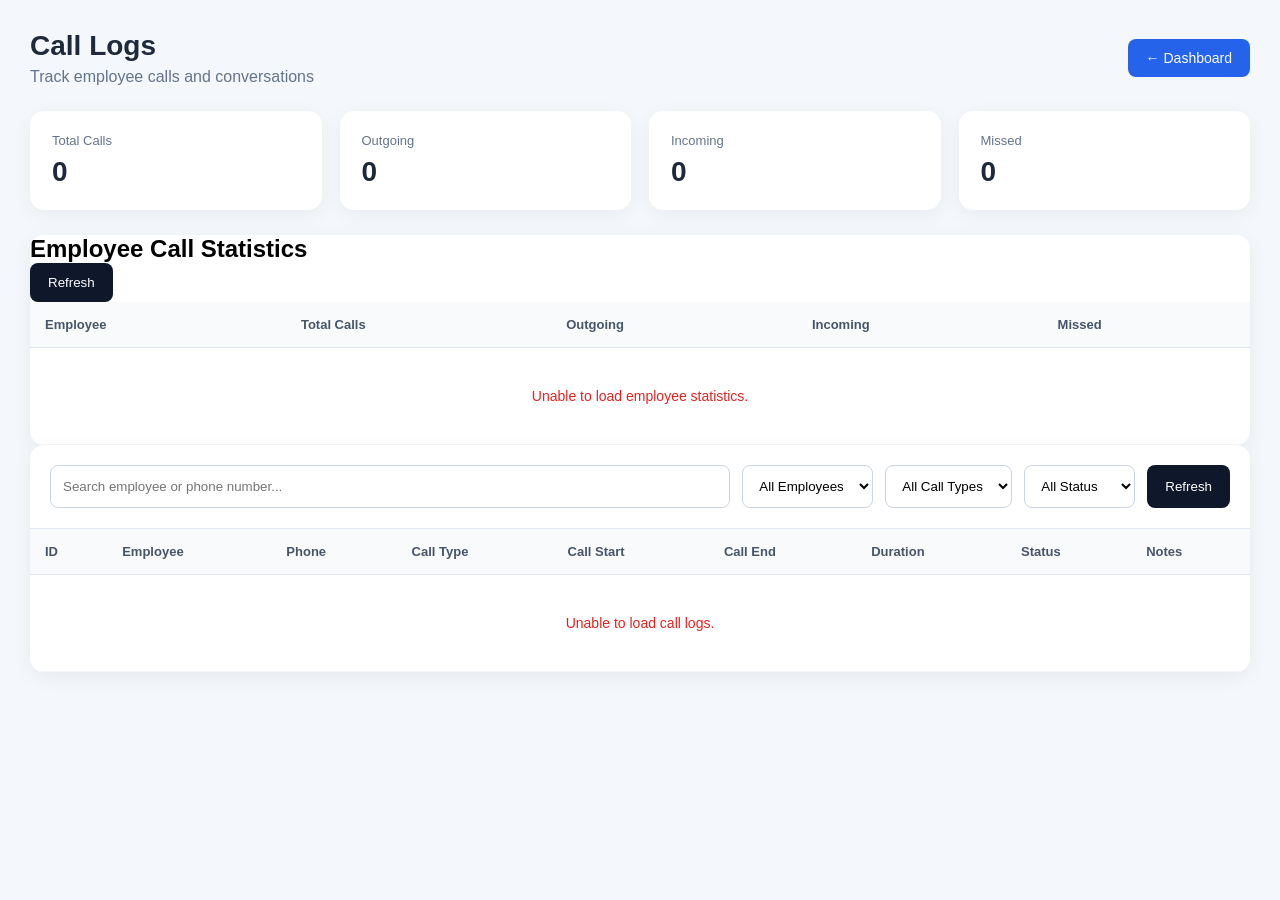
==== call-logs.html @ 0e0f12ab "25 aug" ====
<!DOCTYPE html>
<html lang="en">

<head>
    <meta charset="UTF-8">
    <meta name="viewport" content="width=device-width, initial-scale=1.0">

    <title>Coverwell CRM - Call Logs</title>

    <style>
        * {
            margin: 0;
            padding: 0;
            box-sizing: border-box;
            font-family: Arial, sans-serif;
        }

        body {
            background: #f4f7fb;
            min-height: 100vh;
            padding: 30px;
        }

        .container {
            max-width: 1400px;
            margin: auto;
        }

        /* Header */

        .header {
            display: flex;
            justify-content: space-between;
            align-items: center;
            margin-bottom: 25px;
        }

        .title h1 {
            color: #1e293b;
            font-size: 28px;
        }

        .title p {
            color: #64748b;
            margin-top: 6px;
        }

        .back-button {
            background: #2563eb;
            color: white;
            text-decoration: none;
            padding: 11px 18px;
            border-radius: 8px;
            font-size: 14px;
        }

        .back-button:hover {
            background: #1d4ed8;
        }

        /* Statistics */

        .stats {
            display: grid;
            grid-template-columns: repeat(4, 1fr);
            gap: 18px;
            margin-bottom: 25px;
        }

        .stat-card {
            background: white;
            padding: 22px;
            border-radius: 14px;
            box-shadow: 0 5px 20px rgba(0, 0, 0, 0.05);
        }

        .stat-card p {
            color: #64748b;
            font-size: 13px;
            margin-bottom: 8px;
        }

        .stat-card h2 {
            color: #1e293b;
            font-size: 28px;
        }

        /* Main card */

        .card {
            background: white;
            border-radius: 14px;
            box-shadow: 0 5px 20px rgba(0, 0, 0, 0.06);
            overflow: hidden;
        }

        /* Toolbar */

        .toolbar {
            padding: 20px;
            display: flex;
            gap: 12px;
            flex-wrap: wrap;
            border-bottom: 1px solid #e2e8f0;
        }

        .search {
            flex: 1;
            min-width: 260px;
            padding: 12px;
            border: 1px solid #cbd5e1;
            border-radius: 8px;
            outline: none;
        }

        .filter {
            padding: 12px;
            border: 1px solid #cbd5e1;
            border-radius: 8px;
            background: white;
            outline: none;
        }

        .refresh {
            padding: 12px 18px;
            border: none;
            background: #0f172a;
            color: white;
            border-radius: 8px;
            cursor: pointer;
        }

        /* Table */

        .table-container {
            overflow-x: auto;
        }

        table {
            width: 100%;
            border-collapse: collapse;
            min-width: 1000px;
        }

        th {
            background: #f8fafc;
            padding: 15px;
            text-align: left;
            font-size: 13px;
            color: #475569;
            border-bottom: 1px solid #e2e8f0;
        }

        td {
            padding: 16px 15px;
            font-size: 14px;
            color: #334155;
            border-bottom: 1px solid #f1f5f9;
        }

        tr:hover {
            background: #f8fafc;
        }

        .employee-name {
            font-weight: bold;
            color: #1e293b;
        }

        .type {
            font-size: 12px;
            font-weight: bold;
            padding: 5px 9px;
            border-radius: 20px;
        }

        .outgoing {
            background: #dbeafe;
            color: #1d4ed8;
        }

        .incoming {
            background: #dcfce7;
            color: #15803d;
        }

        .completed {
            background: #dcfce7;
            color: #15803d;
        }

        .missed {
            background: #fee2e2;
            color: #b91c1c;
        }

        .pending {
            background: #fef3c7;
            color: #92400e;
        }

        .loading,
        .empty,
        .error {
            text-align: center;
            padding: 40px;
        }

        .loading,
        .empty {
            color: #64748b;
        }

        .error {
            color: #dc2626;
        }

        /* Mobile */

        @media (max-width: 900px) {

            body {
                padding: 15px;
            }

            .stats {
                grid-template-columns: repeat(2, 1fr);
            }

            .header {
                align-items: flex-start;
                gap: 15px;
            }
        }

        @media (max-width: 500px) {

            .stats {
                grid-template-columns: 1fr;
            }
        }
    </style>
</head>


<body>

    <div class="container">

        <!-- Header -->

        <div class="header">

            <div class="title">

                <h1>Call Logs</h1>

                <p>
                    Track employee calls and conversations
                </p>

            </div>

            <a href="dashboard.html" class="back-button">

                ← Dashboard

            </a>

        </div>


        <!-- Statistics -->

        <div class="stats">

            <div class="stat-card">

                <p>Total Calls</p>

                <h2 id="totalCalls">
                    0
                </h2>

            </div>


            <div class="stat-card">

                <p>Outgoing</p>

                <h2 id="outgoingCalls">
                    0
                </h2>

            </div>


            <div class="stat-card">

                <p>Incoming</p>

                <h2 id="incomingCalls">
                    0
                </h2>

            </div>


            <div class="stat-card">

                <p>Missed</p>

                <h2 id="missedCalls">
                    0
                </h2>

            </div>

        </div>

        <div class="card employee-stats-card">

            <div class="employee-stats-header">
                <h2>Employee Call Statistics</h2>

                <button class="refresh" onclick="loadEmployeeStats()">
                    Refresh
                </button>
            </div>

            <div class="table-container">

                <table>

                    <thead>
                        <tr>
                            <th>Employee</th>
                            <th>Total Calls</th>
                            <th>Outgoing</th>
                            <th>Incoming</th>
                            <th>Missed</th>
                        </tr>
                    </thead>

                    <tbody id="employeeStatsTable">

                        <tr>
                            <td colspan="5" class="loading">
                                Loading employee statistics...
                            </td>
                        </tr>

                    </tbody>

                </table>

            </div>

        </div>



        <!-- Main Card -->

        <div class="card">

            <!-- Toolbar -->

            <div class="toolbar">

                <input type="text" id="search" class="search" placeholder="Search employee or phone number...">
                <select id="employeeFilter" class="filter">

                    <option value="">
                        All Employees
                    </option>

                </select>

                <select id="typeFilter" class="filter">

                    <option value="">
                        All Call Types
                    </option>

                    <option value="OUTGOING">
                        Outgoing
                    </option>

                    <option value="INCOMING">
                        Incoming
                    </option>

                    <option value="MISSED">
                        Missed
                    </option>

                </select>


                <select id="statusFilter" class="filter">

                    <option value="">
                        All Status
                    </option>

                    <option value="COMPLETED">
                        Completed
                    </option>

                    <option value="MISSED">
                        Missed
                    </option>

                    <option value="PENDING">
                        Pending
                    </option>

                </select>


                <button class="refresh" onclick="loadCallLogs()">

                    Refresh

                </button>

            </div>


            <!-- Table -->

            <div class="table-container">

                <table>

                    <thead>

                        <tr>

                            <th>ID</th>

                            <th>Employee</th>

                            <th>Phone</th>

                            <th>Call Type</th>

                            <th>Call Start</th>

                            <th>Call End</th>

                            <th>Duration</th>

                            <th>Status</th>

                            <th>Notes</th>

                        </tr>

                    </thead>


                    <tbody id="callLogsTable">

                        <tr>

                            <td colspan="9" class="loading">

                                Loading call logs...

                            </td>

                        </tr>

                    </tbody>

                </table>

            </div>

        </div>

    </div>


    <script>

        const API_URL =
            "http://localhost:8080";

        let callLogs = [];


        function loadEmployeeFilter() {

            const employeeFilter =
                document.getElementById("employeeFilter");

            const employees = [];

            callLogs.forEach(call => {

                if (call.employee) {

                    const exists =
                        employees.some(
                            employee =>
                                employee.id === call.employee.id
                        );

                    if (!exists) {
                        employees.push(call.employee);
                    }
                }

            });

            employeeFilter.innerHTML = `
        <option value="">All Employees</option>
    `;

            employees.forEach(employee => {

                const option =
                    document.createElement("option");

                option.value = employee.id;

                option.textContent =
                    employee.name;

                employeeFilter.appendChild(option);

            });
        }

        // Load call logs

       async function loadCallLogs() {

    const table = document.getElementById("callLogsTable");

    table.innerHTML = `
        <tr>
            <td colspan="9" class="loading">
                Loading call logs...
            </td>
        </tr>
    `;

    try {

        const response = await fetch(
            "http://localhost:8080/api/call-logs"
        );

        if (!response.ok) {
            throw new Error("Failed to load call logs");
        }

        callLogs = await response.json();

        updateStatistics();

        displayCallLogs(callLogs);

    } catch (error) {

        console.error(error);

        table.innerHTML = `
            <tr>
                <td colspan="9" class="error">
                    Unable to load call logs.
                </td>
            </tr>
        `;
    }
}
        // Statistics

        async function updateStatistics() {

    try {

        const response = await fetch(
            "http://localhost:8080/api/dashboard/stats"
        );

        if (!response.ok) {
            throw new Error("Failed to load dashboard statistics");
        }

        const stats = await response.json();

        document.getElementById("totalCalls").textContent =
            stats.totalCalls;

        document.getElementById("outgoingCalls").textContent =
            stats.totalOutgoingCalls;

        document.getElementById("incomingCalls").textContent =
            stats.totalIncomingCalls;

        document.getElementById("missedCalls").textContent =
            stats.missedCalls;

    } catch (error) {

        console.error("Statistics error:", error);

    }
}
        async function loadEmployees() {

            const employeeFilter =
                document.getElementById("employeeFilter");

            try {

                const response = await fetch(
                    `${API_URL}/api/employees`
                );

                if (!response.ok) {
                    throw new Error("Failed to load employees");
                }

                const employees = await response.json();

                employeeFilter.innerHTML = `
            <option value="">
                All Employees
            </option>
        `;

                employees.forEach(employee => {

                    const option =
                        document.createElement("option");

                    option.value = employee.id;

                    option.textContent = employee.name;

                    employeeFilter.appendChild(option);

                });

            } catch (error) {

                console.error(
                    "Employee loading error:",
                    error
                );

            }
        }

        // Format duration

        function formatDuration(seconds) {

            if (!seconds) {
                return "00:00";
            }


            const minutes =
                Math.floor(
                    seconds / 60
                );

            const remainingSeconds =
                seconds % 60;


            return (
                String(minutes)
                    .padStart(2, "0")
                +
                ":"
                +
                String(remainingSeconds)
                    .padStart(2, "0")
            );

        }


        // Format date

        function formatDate(dateString) {

            if (!dateString) {
                return "-";
            }


            const date =
                new Date(dateString);


            return date.toLocaleString(
                "en-IN",
                {
                    day: "2-digit",
                    month: "short",
                    year: "numeric",
                    hour: "2-digit",
                    minute: "2-digit"
                }
            );

        }


        // Display calls

        function displayCallLogs(data) {

            const table =
                document.getElementById(
                    "callLogsTable"
                );


            if (!data || data.length === 0) {

                table.innerHTML = `
            <tr>
                <td colspan="9"
                    class="empty">
                    No call logs found.
                </td>
            </tr>
        `;

                return;
            }


            table.innerHTML = "";


            data.forEach(call => {

                const row =
                    document.createElement("tr");


                const employeeName =
                    call.employee
                        ? call.employee.name
                        : "Unknown";


                let typeClass = "";

                if (call.callType === "OUTGOING") {
                    typeClass = "outgoing";
                } else if (call.callType === "INCOMING") {
                    typeClass = "incoming";
                } else if (call.callType === "MISSED") {
                    typeClass = "missed";
                }


                let statusClass =
                    call.status
                        ? call.status.toLowerCase()
                        : "";


                row.innerHTML = `

            <td>
                ${call.id}
            </td>

            <td class="employee-name">
                ${employeeName}
            </td>

            <td>
                ${call.phoneNumber || "-"}
            </td>

            <td>

                <span class="type ${typeClass}">
                    ${call.callType || "-"}
                </span>

            </td>

            <td>
                ${formatDate(
                    call.callStart
                )}
            </td>

            <td>
                ${formatDate(
                    call.callEnd
                )}
            </td>

            <td>
                ${formatDuration(
                    call.durationSeconds
                )}
            </td>

            <td>

                <span class="type ${statusClass}">
                    ${call.status || "-"}
                </span>

            </td>

            <td>
                ${call.notes || "-"}
            </td>

        `;


                table.appendChild(row);

            });

        }

        async function loadEmployeeStats() {

            const table =
                document.getElementById("employeeStatsTable");

            table.innerHTML = `
        <tr>
            <td colspan="5" class="loading">
                Loading employee statistics...
            </td>
        </tr>
    `;

            try {

                const response = await fetch(
                    `${API_URL}/api/call-logs/stats/employees`
                );

                if (!response.ok) {
                    throw new Error(
                        "Failed to load employee statistics"
                    );
                }

                const stats = await response.json();

                if (!stats || stats.length === 0) {

                    table.innerHTML = `
                <tr>
                    <td colspan="5" class="empty">
                        No employee statistics found.
                    </td>
                </tr>
            `;

                    return;
                }

                table.innerHTML = "";

                stats.forEach(employee => {

                    const row =
                        document.createElement("tr");

                    row.innerHTML = `

                <td class="employee-name">
                    ${employee.employeeName}
                </td>

                <td>
                    ${employee.totalCalls}
                </td>

                <td>
                    ${employee.outgoingCalls}
                </td>

                <td>
                    ${employee.incomingCalls}
                </td>

                <td>
                    <span class="type missed">
                        ${employee.missedCalls}
                    </span>
                </td>

            `;

                    table.appendChild(row);

                });

            } catch (error) {

                console.error(
                    "Employee statistics error:",
                    error
                );

                table.innerHTML = `
            <tr>
                <td colspan="5" class="error">
                    Unable to load employee statistics.
                </td>
            </tr>
        `;
            }
        }
        // Search + filters

        function applyFilters() {

            const search =
                document.getElementById(
                    "search"
                ).value
                    .toLowerCase()
                    .trim();

            const employeeId =
                document.getElementById(
                    "employeeFilter"
                ).value;

            const type =
                document.getElementById(
                    "typeFilter"
                ).value;


            const status =
                document.getElementById(
                    "statusFilter"
                ).value;


            const filtered =
                callLogs.filter(call => {


                    const matchesEmployee =
                        employeeId === "" ||
                        (
                            call.employee &&
                            String(call.employee.id) === employeeId
                        );

                    const employeeName =
                        call.employee
                            ? call.employee.name
                                .toLowerCase()
                            : "";


                    const phone =
                        String(
                            call.phoneNumber || ""
                        );


                    const matchesSearch =
                        employeeName.includes(search)
                        ||
                        phone.includes(search);


                    const matchesType =
                        type === ""
                        ||
                        call.callType === type;


                    const matchesStatus =
                        status === ""
                        ||
                        call.status === status;


                    return (
                        matchesSearch &&
                        matchesEmployee &&
                        matchesType &&
                        matchesStatus
                    );

                });


            displayCallLogs(
                filtered
            );

        }


        document
            .getElementById("search")
            .addEventListener(
                "input",
                applyFilters
            );

        document
            .getElementById("employeeFilter")
            .addEventListener(
                "change",
                applyFilters
            );

        document
            .getElementById("typeFilter")
            .addEventListener(
                "change",
                applyFilters
            );


        document
            .getElementById("statusFilter")
            .addEventListener(
                "change",
                applyFilters
            );


        // Start
        // callLogs = await response.json();

        loadEmployeeFilter();
   
        updateStatistics(callLogs);

        displayCallLogs(callLogs);
        loadCallLogs();
        loadEmployees();
        loadEmployeeStats();
    </script>

</body>

</html>
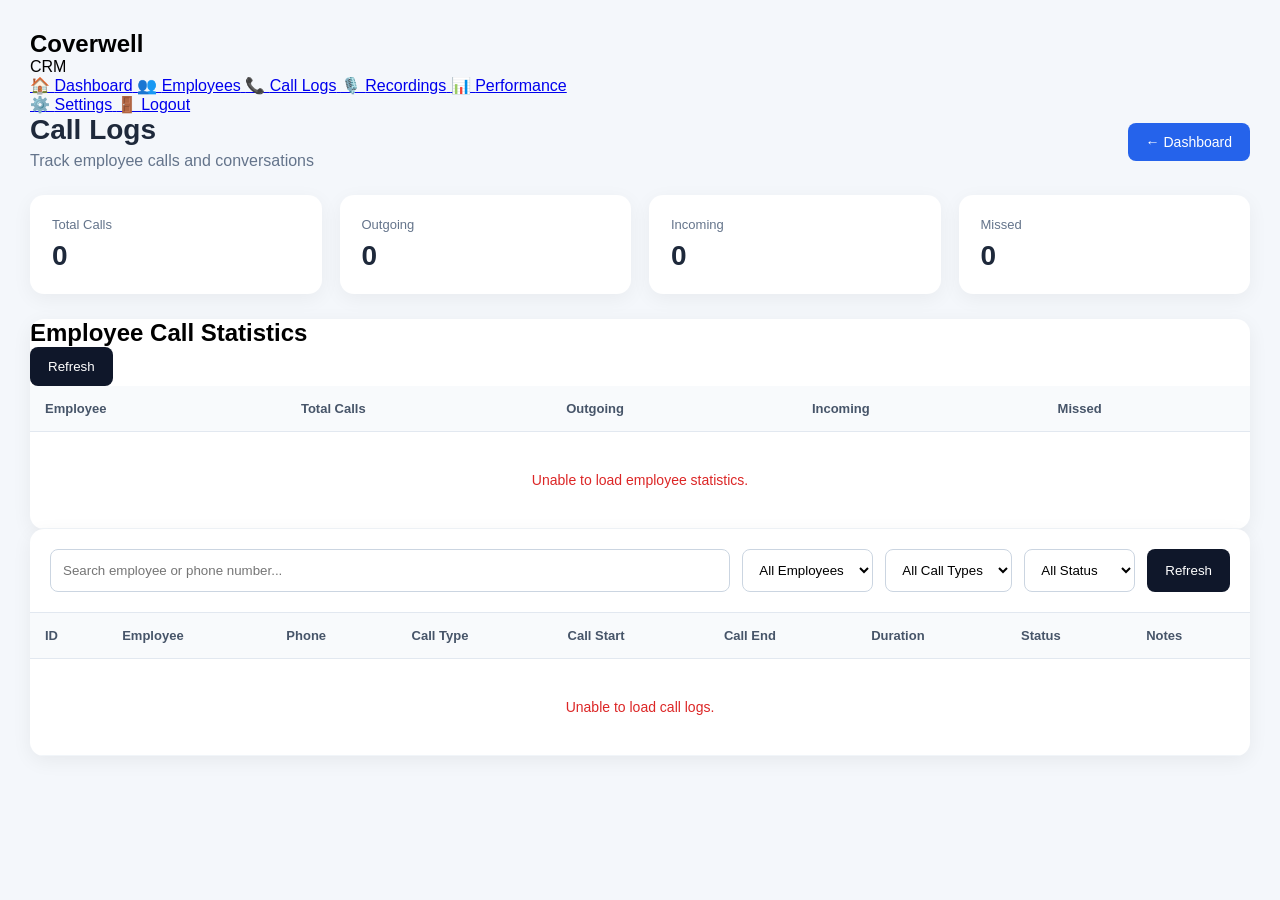
==== commit 14780f34: "26 sep 2pm" ====
--- a/call-logs.html
+++ b/call-logs.html
@@ -244,6 +244,59 @@
 
 
 <body>
+
+    <!-- FIXED SIDEBAR -->
+    <aside class="sidebar">
+
+        <div class="sidebar-logo">
+            <h2>Coverwell</h2>
+            <span>CRM</span>
+        </div>
+
+        <nav class="sidebar-menu">
+
+            <a href="dashboard.html" class="menu-item">
+                🏠
+                <span>Dashboard</span>
+            </a>
+
+            <a href="employees.html" class="menu-item">
+                👥
+                <span>Employees</span>
+            </a>
+
+            <a href="call-logs.html" class="menu-item">
+                📞
+                <span>Call Logs</span>
+            </a>
+
+            <a href="recordings.html" class="menu-item">
+                🎙️
+                <span>Recordings</span>
+            </a>
+
+            <a href="employee-performance.html" class="menu-item">
+                📊
+                <span>Performance</span>
+            </a>
+
+        </nav>
+
+        <div class="sidebar-bottom">
+
+            <a href="#" class="menu-item">
+                ⚙️
+                <span>Settings</span>
+            </a>
+
+            <a href="login.html" class="menu-item logout">
+                🚪
+                <span>Logout</span>
+            </a>
+
+        </div>
+
+    </aside>
 
     <div class="container">
 
@@ -538,11 +591,11 @@
 
         // Load call logs
 
-       async function loadCallLogs() {
-
-    const table = document.getElementById("callLogsTable");
-
-    table.innerHTML = `
+        async function loadCallLogs() {
+
+            const table = document.getElementById("callLogsTable");
+
+            table.innerHTML = `
         <tr>
             <td colspan="9" class="loading">
                 Loading call logs...
@@ -550,69 +603,69 @@
         </tr>
     `;
 
-    try {
-
-        const response = await fetch(
-            "http://localhost:8080/api/call-logs"
-        );
-
-        if (!response.ok) {
-            throw new Error("Failed to load call logs");
-        }
-
-        callLogs = await response.json();
-
-        updateStatistics();
-
-        displayCallLogs(callLogs);
-
-    } catch (error) {
-
-        console.error(error);
-
-        table.innerHTML = `
+            try {
+
+                const response = await fetch(
+                    "http://localhost:8080/api/call-logs"
+                );
+
+                if (!response.ok) {
+                    throw new Error("Failed to load call logs");
+                }
+
+                callLogs = await response.json();
+
+                updateStatistics();
+
+                displayCallLogs(callLogs);
+
+            } catch (error) {
+
+                console.error(error);
+
+                table.innerHTML = `
             <tr>
                 <td colspan="9" class="error">
                     Unable to load call logs.
                 </td>
             </tr>
         `;
-    }
-}
+            }
+        }
         // Statistics
 
         async function updateStatistics() {
 
-    try {
-
-        const response = await fetch(
-            "http://localhost:8080/api/dashboard/stats"
-        );
-
-        if (!response.ok) {
-            throw new Error("Failed to load dashboard statistics");
-        }
-
-        const stats = await response.json();
-
-        document.getElementById("totalCalls").textContent =
-            stats.totalCalls;
-
-        document.getElementById("outgoingCalls").textContent =
-            stats.totalOutgoingCalls;
-
-        document.getElementById("incomingCalls").textContent =
-            stats.totalIncomingCalls;
-
-        document.getElementById("missedCalls").textContent =
-            stats.missedCalls;
-
-    } catch (error) {
-
-        console.error("Statistics error:", error);
-
-    }
-}
+            try {
+
+                const response = await fetch(
+                    "http://localhost:8080/api/dashboard/stats"
+                );
+
+                if (!response.ok) {
+                    throw new Error("Failed to load dashboard statistics");
+                }
+
+                const stats = await response.json();
+
+                document.getElementById("totalCalls").textContent =
+                    stats.totalCalls;
+
+                document.getElementById("outgoingCalls").textContent =
+                    stats.totalOutgoingCalls;
+
+                document.getElementById("incomingCalls").textContent =
+                    stats.totalIncomingCalls;
+
+                document.getElementById("missedCalls").textContent =
+                    stats.missedCalls;
+
+            } catch (error) {
+
+                console.error("Statistics error:", error);
+
+            }
+        }
         async function loadEmployees() {
 
             const employeeFilter =
@@ -1049,7 +1102,7 @@
         // callLogs = await response.json();
 
         loadEmployeeFilter();
-   
+
         updateStatistics(callLogs);
 
         displayCallLogs(callLogs);
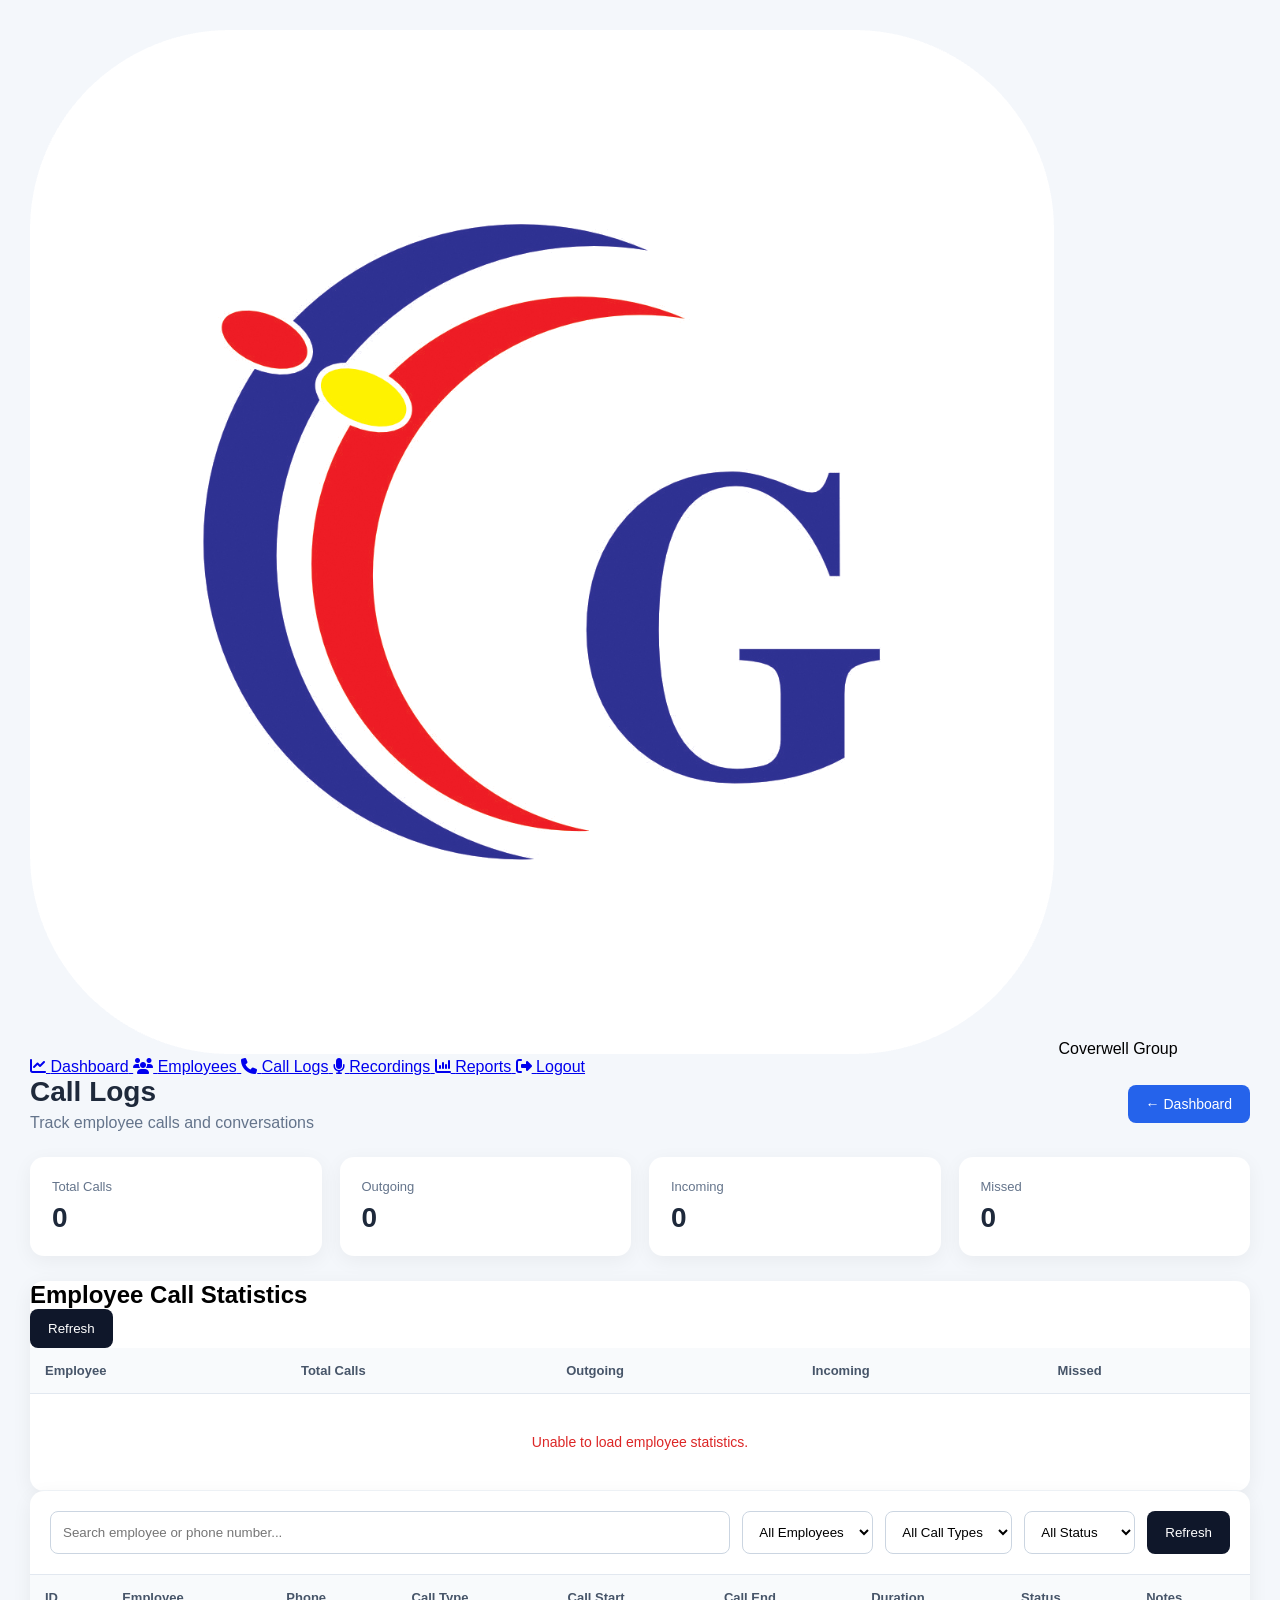
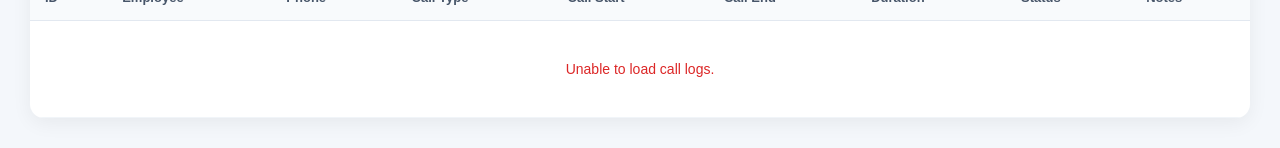
==== commit 2cab3ecc: "26 sep 7pm" ====
--- a/call-logs.html
+++ b/call-logs.html
@@ -6,6 +6,8 @@
     <meta name="viewport" content="width=device-width, initial-scale=1.0">
 
     <title>Coverwell CRM - Call Logs</title>
+
+    <link rel="stylesheet" href="https://cdnjs.cloudflare.com/ajax/libs/font-awesome/6.5.2/css/all.min.css">
 
     <style>
         * {
@@ -245,59 +247,10 @@
 
 <body>
 
-    <!-- FIXED SIDEBAR -->
-    <aside class="sidebar">
-
-        <div class="sidebar-logo">
-            <h2>Coverwell</h2>
-            <span>CRM</span>
-        </div>
-
-        <nav class="sidebar-menu">
-
-            <a href="dashboard.html" class="menu-item">
-                🏠
-                <span>Dashboard</span>
-            </a>
-
-            <a href="employees.html" class="menu-item">
-                👥
-                <span>Employees</span>
-            </a>
-
-            <a href="call-logs.html" class="menu-item">
-                📞
-                <span>Call Logs</span>
-            </a>
-
-            <a href="recordings.html" class="menu-item">
-                🎙️
-                <span>Recordings</span>
-            </a>
-
-            <a href="employee-performance.html" class="menu-item">
-                📊
-                <span>Performance</span>
-            </a>
-
-        </nav>
-
-        <div class="sidebar-bottom">
-
-            <a href="#" class="menu-item">
-                ⚙️
-                <span>Settings</span>
-            </a>
-
-            <a href="login.html" class="menu-item logout">
-                🚪
-                <span>Logout</span>
-            </a>
-
-        </div>
-
-    </aside>
-
+        <!-- SIDEBAR -->
+<div id="sidebar-container"></div>
+
+   
     <div class="container">
 
         <!-- Header -->
@@ -1111,6 +1064,9 @@
         loadEmployeeStats();
     </script>
 
+    <script src="js/sidebar.js"></script>
+    <script src="components/sidebar.html"></script>
+
 </body>
 
 </html>
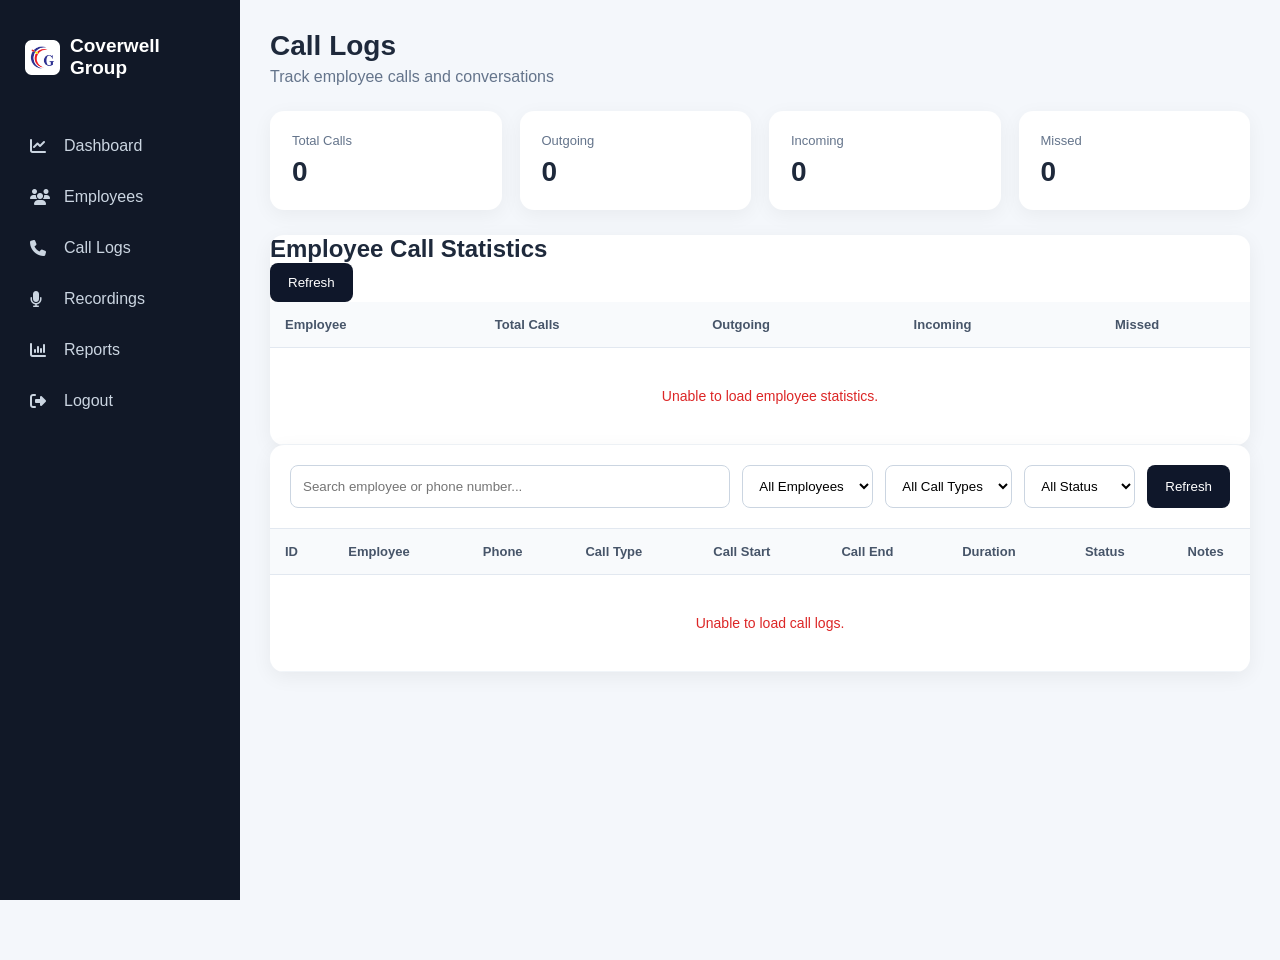
==== commit a9fcf4cc: "28 sep 12 pm" ====
--- a/call-logs.html
+++ b/call-logs.html
@@ -7,15 +7,26 @@
 
     <title>Coverwell CRM - Call Logs</title>
 
+    <link rel="stylesheet" href="css/sidebar.css">
     <link rel="stylesheet" href="https://cdnjs.cloudflare.com/ajax/libs/font-awesome/6.5.2/css/all.min.css">
+
 
     <style>
         * {
             margin: 0;
             padding: 0;
             box-sizing: border-box;
-            font-family: Arial, sans-serif;
-        }
+            font-family: Ari
+            
+            al, sans-serif;
+        }
+
+/* MAIN */
+
+        .main {
+            margin-left: 240px;
+            min-height: 100vh;
+        } 
 
         body {
             background: #f4f7fb;
@@ -250,7 +261,8 @@
         <!-- SIDEBAR -->
 <div id="sidebar-container"></div>
 
-   
+<main class="main">
+
     <div class="container">
 
         <!-- Header -->
@@ -266,12 +278,6 @@
                 </p>
 
             </div>
-
-            <a href="dashboard.html" class="back-button">
-
-                ← Dashboard
-
-            </a>
 
         </div>
 
@@ -489,6 +495,7 @@
         </div>
 
     </div>
+    </main>
 
 
     <script>
@@ -1064,8 +1071,9 @@
         loadEmployeeStats();
     </script>
 
+
     <script src="js/sidebar.js"></script>
-    <script src="components/sidebar.html"></script>
+
 
 </body>
 
--- a/css/sidebar.css
+++ b/css/sidebar.css
@@ -0,0 +1,83 @@
+* {
+    margin: 0;
+    padding: 0;
+    box-sizing: border-box;
+    font-family: Arial, sans-serif;
+}
+
+body {
+    background: #f5f7fb;
+    color: #1e293b;
+}
+
+/* SIDEBAR */
+
+.sidebar {
+    position: fixed;
+    left: 0;
+    top: 0;
+
+    width: 240px;
+    height: 100vh;
+
+    background: #111827;
+    color: white;
+
+    padding: 25px 15px;
+}
+
+.logo {
+    display: flex;
+    align-items: center;
+    gap: 10px;
+
+    padding: 10px;
+    margin-bottom: 35px;
+
+    font-size: 19px;
+    font-weight: bold;
+}
+
+.logo img {
+    width: 35px;
+    height: 35px;
+    object-fit: contain;
+}
+
+.menu {
+    display: flex;
+    flex-direction: column;
+    gap: 7px;
+}
+
+.menu-item {
+    display: flex;
+    align-items: center;
+    gap: 14px;
+
+    padding: 13px 15px;
+
+    color: #cbd5e1;
+    text-decoration: none;
+
+    border-radius: 8px;
+
+    transition: 0.2s;
+}
+
+.menu-item:hover,
+.menu-item.active {
+    background: #2563eb;
+    color: white;
+}
+
+.menu-item i {
+    width: 20px;
+}
+/* 
+  MAIN */
+
+        .main {
+            margin-left: 240px;
+            min-height: 100vh;
+        } 
